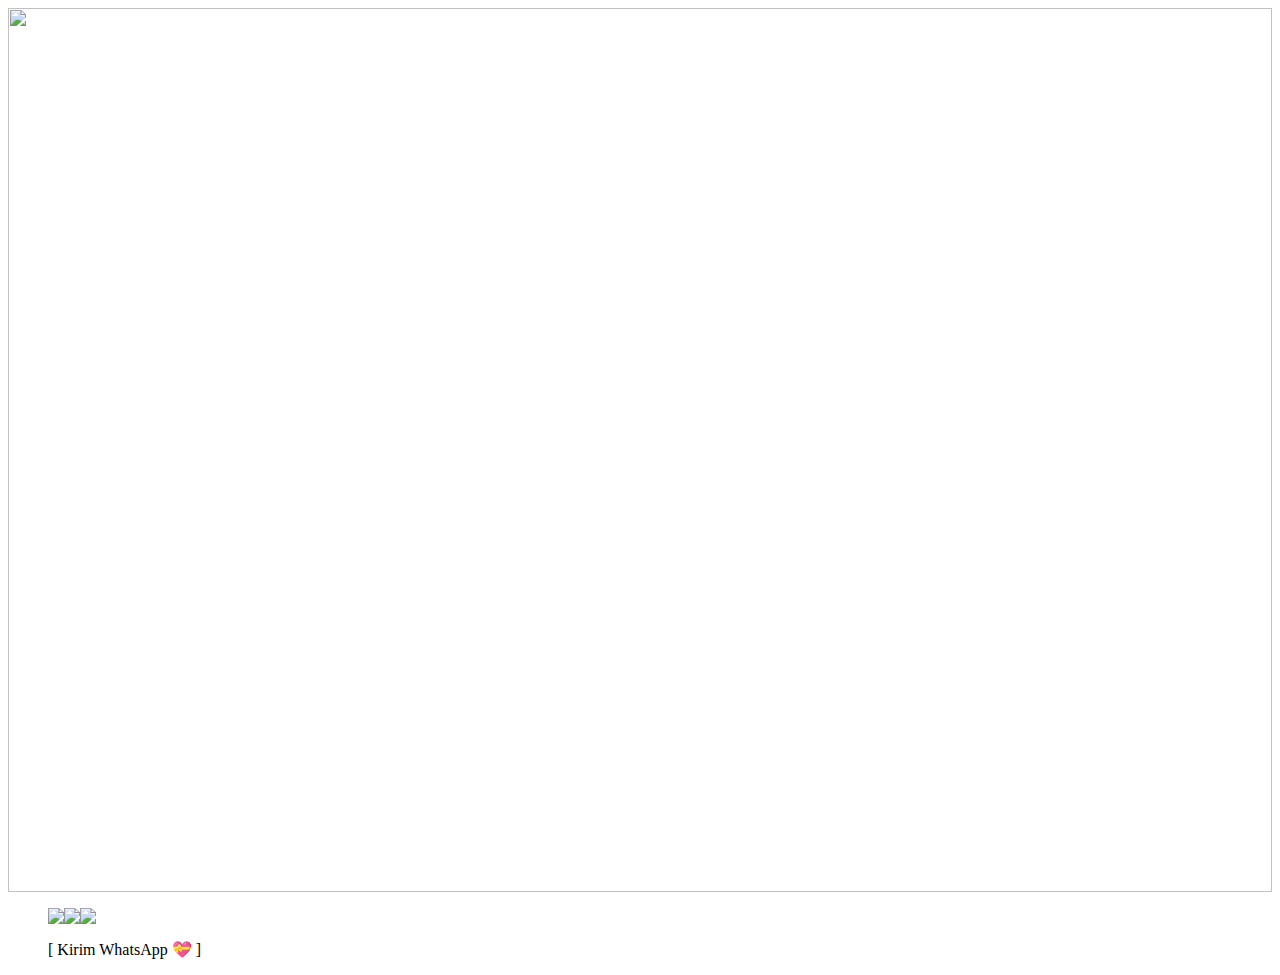
==== index.html @ 219ae1e9 "Rename ari.html to index.html" ====
<html><meta charset='UTF-8'/><meta content='width=device-width, initial-scale=1, user-scalable=1, minimum-scale=1, maximum-scale=5' name='viewport'/><meta content='IE=edge' http-equiv='X-UA-Compatible'/>
<link rel="preconnect" href="https://fonts.googleapis.com"><link rel="preconnect" href="https://fonts.gstatic.com" crossorigin><link href="https://fonts.googleapis.com/css2?family=Ubuntu:wght@400;700&display=swap" rel="stylesheet"><script src="https://cdn.jsdelivr.net/npm/sweetalert2@11.0.19/dist/sweetalert2.all.min.js"></script><script src="https://kit.fontawesome.com/4f3ce16e3e.js" crossorigin="anonymous"></script><link href="https://heiyou.feeldream.repl.co/style.css" rel="stylesheet" type="text/css" /><script src="https://heiyou.feeldream.repl.co/script.js"></script>
<head>
<!-- 
This code was made by Rayya R
Blog: https://sinkronin.com
Instagram: rayyarrr
TikTok: rayyarr_
-->
</head>
<body><div id="bodyblur"><img src="https://i.postimg.cc/7Y9X8WVX/IMG-20211201-090448-830.jpg" width="100%" height="100%"/></div>

<div id='Content'><p id="idgeser"></p>

<div><blockquote id='bq'><img id="foto1" src="https://i.postimg.cc/VkfhY6bm/wuhu.gif"/><img id="foto2" src="https://i.postimg.cc/kMNwBCC4/peach-goma-1.gif"/><img id="foto3" src="https://i.postimg.cc/mDHVzxhs/0906-peacegoma.gif"/><p id="katakata"></p><p id="katabawah"></p><p id="akhiran" onClick="menuju();">[ Kirim WhatsApp &#128157; ]</p></blockquote></div>

<div id="contTom" style="display:none;"><a id="By" class='button' onClick="terima()"></i>Sayang</a><b id='buttonv2'></b><a id="Bn" class='button' onClick="tolak()"></i>Engga</a></div>
</div>

<script>
  function nonFo() {document.getElementById('idfoto').style.display = "none";} function showFo() {document.getElementById('idfoto').style.display = "block";}
  function nonDiv() {document.getElementById('Content').style = "opacity:0;visibility:hidden;margin-top:30vh;";} 
  function showDiv() {setTimeout(kpemb,100);document.getElementById('Content').style = "opacity:1;margin-top:4vh;animation:kont 3s infinite;";document.getElementById("katakata").innerHTML = kata1;document.getElementById("katabawah").innerHTML = katab1;}
  function showAkhir() {setInterval(createHeart,200);document.getElementById('k2').style = "opacity:1;transform:scale(1);margin:0;";document.getElementById('ftdua').style = "transform:scale(1);";document.getElementById('final1').style = "transform:scale(1);";document.getElementById('Content').style.display = "none";}
  function mulaiakhir() {nonDiv();setTimeout(showAkhir,1400);setTimeout(finalis,2400);}
  function showTom() {document.getElementById('idkirim').style = "opacity:1;visibility:visible;margin-top:140px;";} function tombol(){contTom.style="display:flex";} function akhiran(){document.getElementById("akhiran").style = "display:inline-flex";}
  function befanimkata(){katakata.style="transform:scale(.4);";katabawah.style="transform:scale(.4);";} function animkata() {katakata.style="transform:scale(1);";katabawah.style="transform:scale(1);";}
  function animakhir() {akhiran.style="display:block;";}
  async function tolakteks(){await swalst.fire('' + teksnolak);}
  
  var aa=0,pemb;pemb = "";var i=0,halo;halo = "";var u=0,text2;text2 = "";var o=0,text3;text3 = "";var a=0,final1;final1 = "";var ab=0,final2;final2 = "";
  
  function kpemb() {if(aa<pemb.length){document.getElementById("idgeser").innerHTML += pemb.charAt(aa);aa++;setTimeout(kpemb,70);}
    if(aa==pemb.length){setTimeout(tombol,800);document.getElementById("idgeser").style = "display:none";document.getElementById("bq").style = "opacity:1;visibility:visible;margin-top:0";document.getElementById('bodyblur').style = "opacity:1;";}
  }
  
  flag=1;flagg=1;
  function tolak(){
  	if(fungsi==1){
  	if(flagg==1){Bn.style="margin-left:90px;transform: rotate(90deg)";buttonv2.style="opacity:1;";By.style="opacity:0";document.getElementById("buttonv2").innerHTML = tekstolak1;flagg=2}
  	    else if(flagg==2){Bn.style="margin-left:90px;transform: rotate(180deg)";document.getElementById("buttonv2").innerHTML = tekstolak2;flagg=3}
  		else if(flagg==3){Bn.style="margin:12px 8px 12px 0;transform: rotate(360deg)";buttonv2.style="opacity:0;";By.style="opacity:1";flagg=1}
  	    }
      else if(fungsi==2){
      	if(flag==1){Bn.style="margin-left:90px;";buttonv2.style="opacity:1;";By.style="opacity:0";document.getElementById("buttonv2").innerHTML = tekstolak11;flag=2}
  	    else if(flag==2){Bn.style="margin-left:90px;transform: rotate(90deg)";document.getElementById("buttonv2").innerHTML = tekstolak22;flag=3}
  	    else if(flag==3){Bn.style="margin:12px 8px 12px 0";buttonv2.style="opacity:0;";By.style="opacity:1";tolakteks();flag=1}
         }
   }
        
    tekstolak1 = "Eits &#128541;";tekstolak11 = "Yakin?";
    tekstolak2 = "Gabisa &#128541;";tekstolak22 = "Eits &#128541;";
    
    fungsi=1;
    async function terima(){
    if(fungsi==1){document.getElementById("katakata").innerHTML = kata2;document.getElementById("katabawah").innerHTML = katab2;document.getElementById("By").innerHTML = "Mau";befanimkata();setTimeout(animkata,300);contTom.style="display:none";setTimeout(tombol,900);foto1.style="display:none";foto2.style="display:inline-flex";fungsi=2}
    else if(fungsi==2){document.getElementById("katakata").innerHTML = kata3;document.getElementById("katabawah").innerHTML = katab3;befanimkata();setTimeout(animkata,300);foto1.style="display:none";foto2.style="display:none";foto3.style="display:inline-flex";contTom.style="display:none";setTimeout(akhiran,3300);setInterval(createHeart,200);}}
  </script>

<script type="text/javascript">
            const swals = Swal.mixin({allowOutsideClick: false, cancelButtonColor: '#FF0040',}); const swalsy = Swal.mixin({confirmButtonText: 'Iya', allowOutsideClick: false,}); const swalst = Swal.mixin({allowOutsideClick: false, showConfirmButton: false, timer: 1500, timerProgressBar: true,});
            var today = new Date();var dd = String(today.getDate()).padStart(2, '0');var mm = String(today.getMonth() + 1).padStart(2, '0');var yyyy = today.getFullYear();
            const monthNames = ["Januari", "Februari", "Maret", "April", "Mei", "Juni", "Juli", "Agustus", "September", "Oktober", "November", "Desember"];
			today = dd + ' ' + monthNames[today.getMonth()] + ' ' + yyyy;
			
            function play() {var audio = new Audio('' + linkmp3);audio.play();}
			async function menuju(){if(fungsi==2){await swals.fire('Kirim pesan ke WhatsApp aku, ya!');window.location = "https://wa.me/08386005074?text=" + pesanwhatsapp;}}

            async function mulaitanya(){
            	var { isConfirmed: tanyawal } = await swals.fire({title: `Mau isi nama dulu atau langsung aja?`, imageUrl: 'https://i.postimg.cc/0j2LDLxP/heart-happy.gif', imageWidth: 120, imageHeight: 120, confirmButtonText: 'Isi Nama', cancelButtonText: 'Langsung Aja', allowOutsideClick: false, showCancelButton: true,
                });if(tanyawal){mulai();} else {nama = 'Kamu';lanjut();play();}
            }

            async function mulai(){
                var { value: nama } = await swals.fire({
                    title: 'Masukin nama kamu', input: 'text',
                    imageUrl: 'https://i.postimg.cc/0j2LDLxP/heart-happy.gif', imageWidth: 120, imageHeight: 120, allowOutsideClick: false, showCancelButton: false,
                });
                if(nama && nama.length < 11){
                	window.nama = nama;lanjut();play();
                } else {
                    await swals.fire('Ups!', 'Nama tidak boleh kosong atau lebih dari 10 karakter, ya!');mulai();
                }
            }
            
            async function tanpanama(){
                nama = "Kamu";window.nama = nama;lanjut();
             }
            
            //GANTI SEMUA TEKS, PESAN WHATSAPP, DAN AUDIO DI SINI

             async function lanjut() {
             	pemb = "Hai, " + nama + "! ... Jawab pertanyaan ini dengan jujur ya ><      ";
             	kata1 = nama + " sayang gak sama Aku? &#129325;";
 			    katab1 = "";
 			    kata2 = "Kalau sayang, berarti " + nama + " mau dong jadi pacar Aku? &#129392;";
  			   katab2 = "";
  			   kata3 = "Yeay! Akhirnya kita jadian &#128518;&#128157;";
  			   katab3 = "Tanggal jadian kita adalah: " + today + "!";
                 teksnolak = "Harus mau!!! &#128541;";
                 
                 pesanwhatsapp = "Iya aku mau jadi pacar kamu ><";
                 linkmp3 = 'https://Foryou.feeldream.repl.co/faudio.mp3';
                 
                 showDiv();
             }
             
             mulai();
</script>
<script>
const body = document.querySelector("body");function createHeart() {const heart = document.createElement("div"); heart.className = "fas fa-heart"; heart.style.left = (Math.random() * 90)+"vw"; heart.style.animationDuration = (Math.random()*3)+2+"s"; body.appendChild(heart);} setInterval(function name(params) {var heartArr = document.querySelectorAll(".fa-heart"); if (heartArr.length > 100) {heartArr[0].remove()}},100);
</script>
</body>
</html>
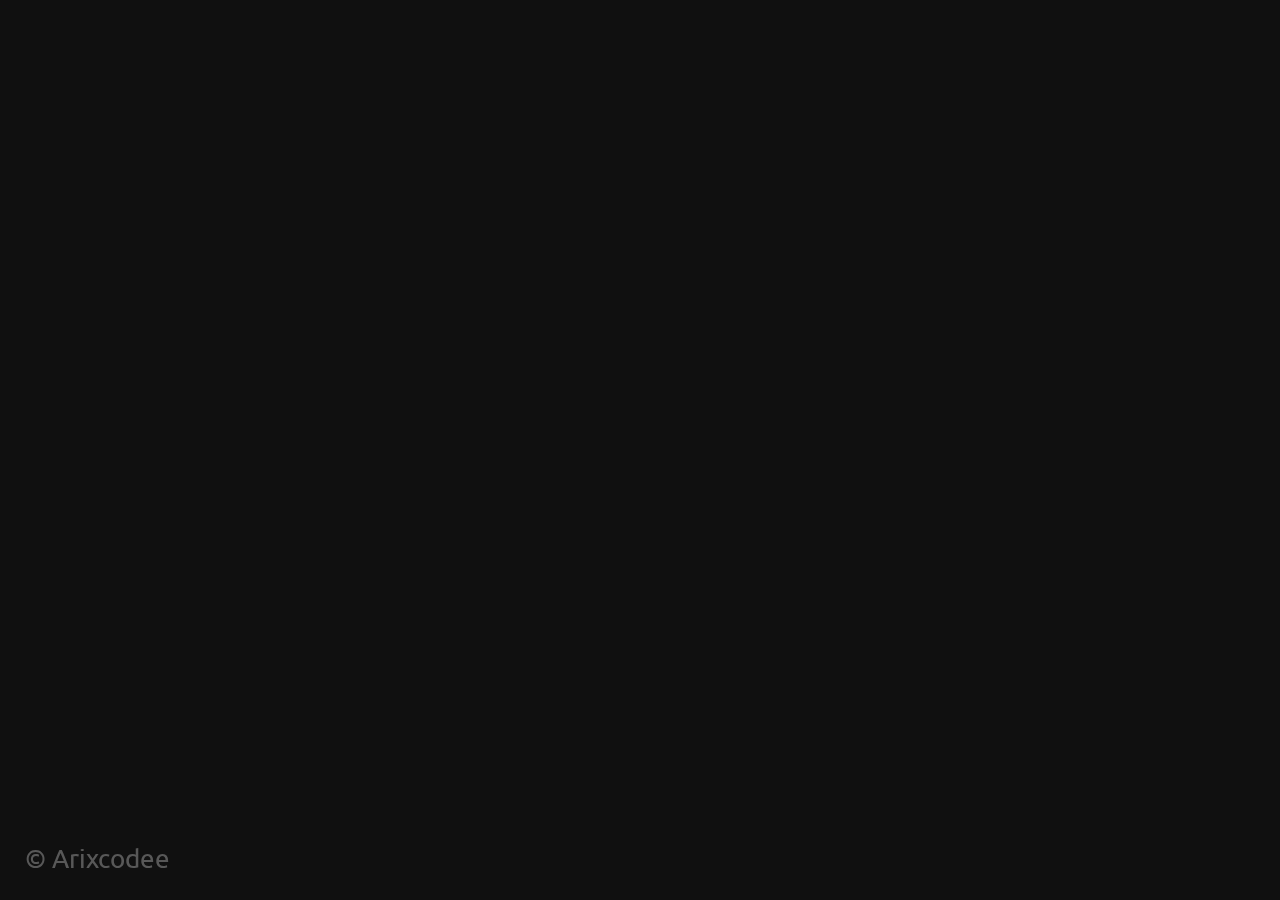
==== commit 3c0ef177: "Update index.html" ====
--- a/index.html
+++ b/index.html
@@ -1,5 +1,5 @@
 <html><meta charset='UTF-8'/><meta content='width=device-width, initial-scale=1, user-scalable=1, minimum-scale=1, maximum-scale=5' name='viewport'/><meta content='IE=edge' http-equiv='X-UA-Compatible'/>
-<link rel="preconnect" href="https://fonts.googleapis.com"><link rel="preconnect" href="https://fonts.gstatic.com" crossorigin><link href="https://fonts.googleapis.com/css2?family=Ubuntu:wght@400;700&display=swap" rel="stylesheet"><script src="https://cdn.jsdelivr.net/npm/sweetalert2@11.0.19/dist/sweetalert2.all.min.js"></script><script src="https://kit.fontawesome.com/4f3ce16e3e.js" crossorigin="anonymous"></script><link href="https://heiyou.feeldream.repl.co/style.css" rel="stylesheet" type="text/css" /><script src="https://heiyou.feeldream.repl.co/script.js"></script>
+<link rel="preconnect" href="https://fonts.googleapis.com"><link rel="preconnect" href="https://fonts.gstatic.com" crossorigin><link href="https://fonts.googleapis.com/css2?family=Ubuntu:wght@400;700&display=swap" rel="stylesheet"><script src="https://cdn.jsdelivr.net/npm/sweetalert2@11.0.19/dist/sweetalert2.all.min.js"></script><script src="https://kit.fontawesome.com/4f3ce16e3e.js" crossorigin="anonymous"></script><link href="https://arixcodee.github.io/style.css" rel="stylesheet" type="text/css" /><script src="https://heiyou.feeldream.repl.co/script.js"></script>
 <head>
 <!-- 
 This code was made by Rayya R
@@ -12,7 +12,7 @@
 
 <div id='Content'><p id="idgeser"></p>
 
-<div><blockquote id='bq'><img id="foto1" src="https://i.postimg.cc/VkfhY6bm/wuhu.gif"/><img id="foto2" src="https://i.postimg.cc/kMNwBCC4/peach-goma-1.gif"/><img id="foto3" src="https://i.postimg.cc/mDHVzxhs/0906-peacegoma.gif"/><p id="katakata"></p><p id="katabawah"></p><p id="akhiran" onClick="menuju();">[ Kirim WhatsApp &#128157; ]</p></blockquote></div>
+<div><blockquote id='bq'><img id="foto1" src="https://c.tenor.com/aZZNd6AZPCoAAAAi/heart-happy.gif'"/><img id="foto2" src="https://c.tenor.com/aZZNd6AZPCoAAAAi/heart-happy.gif"/><img id="foto3" src="https://c.tenor.com/oGpz_hpmmTQAAAAi/cute.gif"/><p id="katakata"></p><p id="katabawah"></p><p id="akhiran" onClick="menuju();">[ Kirim WhatsApp &#128157; ]</p></blockquote></div>
 
 <div id="contTom" style="display:none;"><a id="By" class='button' onClick="terima()"></i>Sayang</a><b id='buttonv2'></b><a id="Bn" class='button' onClick="tolak()"></i>Engga</a></div>
 </div>
@@ -64,17 +64,17 @@
 			today = dd + ' ' + monthNames[today.getMonth()] + ' ' + yyyy;
 			
             function play() {var audio = new Audio('' + linkmp3);audio.play();}
-			async function menuju(){if(fungsi==2){await swals.fire('Kirim pesan ke WhatsApp aku, ya!');window.location = "https://wa.me/08386005074?text=" + pesanwhatsapp;}}
+			async function menuju(){if(fungsi==2){await swals.fire('Kirim pesan ke WhatsApp aku, ya!');window.location = "https://wa.me/6285796430430?text=" + pesanwhatsapp;}}
 
             async function mulaitanya(){
-            	var { isConfirmed: tanyawal } = await swals.fire({title: `Mau isi nama dulu atau langsung aja?`, imageUrl: 'https://i.postimg.cc/0j2LDLxP/heart-happy.gif', imageWidth: 120, imageHeight: 120, confirmButtonText: 'Isi Nama', cancelButtonText: 'Langsung Aja', allowOutsideClick: false, showCancelButton: true,
+            	var { isConfirmed: tanyawal } = await swals.fire({title: `Mau isi nama dulu atau langsung aja?`, imageUrl: 'https://c.tenor.com/XyfkuomEwj4AAAAi/hello.gif', imageWidth: 120, imageHeight: 120, confirmButtonText: 'Isi Nama', cancelButtonText: 'Langsung Aja', allowOutsideClick: false, showCancelButton: true,
                 });if(tanyawal){mulai();} else {nama = 'Kamu';lanjut();play();}
             }
 
             async function mulai(){
                 var { value: nama } = await swals.fire({
                     title: 'Masukin nama kamu', input: 'text',
-                    imageUrl: 'https://i.postimg.cc/0j2LDLxP/heart-happy.gif', imageWidth: 120, imageHeight: 120, allowOutsideClick: false, showCancelButton: false,
+                    imageUrl: 'https://c.tenor.com/XyfkuomEwj4AAAAi/hello.gif', imageWidth: 120, imageHeight: 120, allowOutsideClick: false, showCancelButton: false,
                 });
                 if(nama && nama.length < 11){
                 	window.nama = nama;lanjut();play();
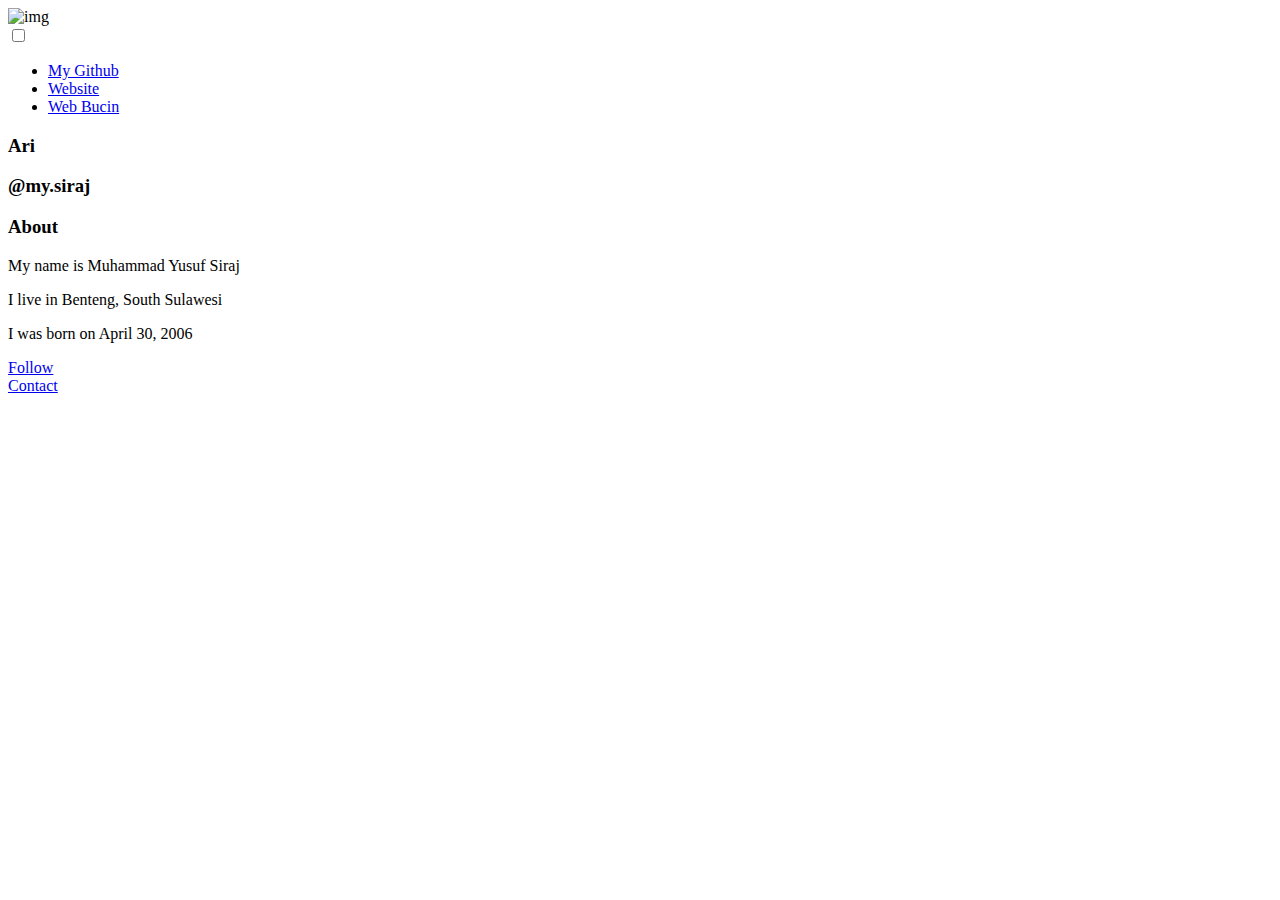
==== commit 14d24f3d: "Create index.html" ====
--- a/index.html
+++ b/index.html
@@ -1,114 +1,105 @@
-<html><meta charset='UTF-8'/><meta content='width=device-width, initial-scale=1, user-scalable=1, minimum-scale=1, maximum-scale=5' name='viewport'/><meta content='IE=edge' http-equiv='X-UA-Compatible'/>
-<link rel="preconnect" href="https://fonts.googleapis.com"><link rel="preconnect" href="https://fonts.gstatic.com" crossorigin><link href="https://fonts.googleapis.com/css2?family=Ubuntu:wght@400;700&display=swap" rel="stylesheet"><script src="https://cdn.jsdelivr.net/npm/sweetalert2@11.0.19/dist/sweetalert2.all.min.js"></script><script src="https://kit.fontawesome.com/4f3ce16e3e.js" crossorigin="anonymous"></script><link href="https://arixcodee.github.io/style.css" rel="stylesheet" type="text/css" /><script src="https://heiyou.feeldream.repl.co/script.js"></script>
+<!doctype html>
+<html lang="en">
+
 <head>
-<!-- 
-This code was made by Rayya R
-Blog: https://sinkronin.com
-Instagram: rayyarrr
-TikTok: rayyarr_
--->
+     <meta charset="UTF-8">
+     <meta name="viewport" content="width=device-width, initial-scale=1.0">
+     <meta http-equiv="X-UA-Compatible" content="ie=edge">
+     <script src="https://kit.fontawesome.com/a81368914c.js"></script>
+     <link href="https://fonts.googleapis.com/css2?family=Cutive+Mono&family=Poppins:wght@100;200;300;400;500;600;700&display=swap"
+          rel="stylesheet">
+     <link rel="stylesheet" href="https://AriBhizer.github.io/sesuatu.css">
+     <title>Ari</title>
+     <link rel="icon" href="icons/favicon.ico" type="image/x-icon">
 </head>
-<body><div id="bodyblur"><img src="https://i.postimg.cc/7Y9X8WVX/IMG-20211201-090448-830.jpg" width="100%" height="100%"/></div>
 
-<div id='Content'><p id="idgeser"></p>
+<body id="body" class="dark">
+     <!-- <div class="wrapper">
+          <div class="toggle">
+               <input class="toggle-input" type="checkbox" />
+               <div class="toggle-bg"></div>
+               <div class="toggle-switch">
+                    <div class="toggle-switch-figure"></div>
+                    <div class="toggle-switch-figureAlt"></div>
+               </div>
+          </div>
+     </div> -->
+     <div class="modal">
+          <img src="https://avatars.githubusercontent.com/u/50357852?v=4" alt="img">
+          <div class="close"></div>
+     </div>
 
-<div><blockquote id='bq'><img id="foto1" src="https://c.tenor.com/aZZNd6AZPCoAAAAi/heart-happy.gif'"/><img id="foto2" src="https://c.tenor.com/aZZNd6AZPCoAAAAi/heart-happy.gif"/><img id="foto3" src="https://c.tenor.com/oGpz_hpmmTQAAAAi/cute.gif"/><p id="katakata"></p><p id="katabawah"></p><p id="akhiran" onClick="menuju();">[ Kirim WhatsApp &#128157; ]</p></blockquote></div>
+     <div id="container" class="container">
+          <input type="checkbox" name="" id="check">
+          <div class="card">
+               <div class="sidebar" id="sidebar">
+                    <ul>
+                         
+                         <li><a class="active" href="https://github.com/AriBhizer">My Github</a></li>
+                         <li><a class="active" href="https://AriBhizer.github.io">Website</a></li>
+                         <li><a class="active" href="https://AriBhizer.github.io/ya.html">Web Bucin</a></li>
 
-<div id="contTom" style="display:none;"><a id="By" class='button' onClick="terima()"></i>Sayang</a><b id='buttonv2'></b><a id="Bn" class='button' onClick="tolak()"></i>Engga</a></div>
-</div>
+                        
+                    </ul>
+               </div>
+               <div class="header">
+                    <label for="check" class="checkbtn" id="chkbtn">
+                         <div class="hamburger-menu">
+                              <div class="center"></div>
+                         </div>
+                    </label>
+                    <a href="mailto: rriicans@gmail.com" class="mail">
+                         <i class="far fa-envelope"></i>
+                    </a>
+                    <div class="main">
+                         <div class="image">
+                              <div class="hover">
+                                   <i class="fas fa-camera fa-2x"></i>
+                              </div>
+                         </div>
+                         <h3 class="name">Ari</h3>
+                         <h3 class="sub-name">@my.siraj</h3>
+                    </div>
+               </div>
 
-<script>
-  function nonFo() {document.getElementById('idfoto').style.display = "none";} function showFo() {document.getElementById('idfoto').style.display = "block";}
-  function nonDiv() {document.getElementById('Content').style = "opacity:0;visibility:hidden;margin-top:30vh;";} 
-  function showDiv() {setTimeout(kpemb,100);document.getElementById('Content').style = "opacity:1;margin-top:4vh;animation:kont 3s infinite;";document.getElementById("katakata").innerHTML = kata1;document.getElementById("katabawah").innerHTML = katab1;}
-  function showAkhir() {setInterval(createHeart,200);document.getElementById('k2').style = "opacity:1;transform:scale(1);margin:0;";document.getElementById('ftdua').style = "transform:scale(1);";document.getElementById('final1').style = "transform:scale(1);";document.getElementById('Content').style.display = "none";}
-  function mulaiakhir() {nonDiv();setTimeout(showAkhir,1400);setTimeout(finalis,2400);}
-  function showTom() {document.getElementById('idkirim').style = "opacity:1;visibility:visible;margin-top:140px;";} function tombol(){contTom.style="display:flex";} function akhiran(){document.getElementById("akhiran").style = "display:inline-flex";}
-  function befanimkata(){katakata.style="transform:scale(.4);";katabawah.style="transform:scale(.4);";} function animkata() {katakata.style="transform:scale(1);";katabawah.style="transform:scale(1);";}
-  function animakhir() {akhiran.style="display:block;";}
-  async function tolakteks(){await swalst.fire('' + teksnolak);}
-  
-  var aa=0,pemb;pemb = "";var i=0,halo;halo = "";var u=0,text2;text2 = "";var o=0,text3;text3 = "";var a=0,final1;final1 = "";var ab=0,final2;final2 = "";
-  
-  function kpemb() {if(aa<pemb.length){document.getElementById("idgeser").innerHTML += pemb.charAt(aa);aa++;setTimeout(kpemb,70);}
-    if(aa==pemb.length){setTimeout(tombol,800);document.getElementById("idgeser").style = "display:none";document.getElementById("bq").style = "opacity:1;visibility:visible;margin-top:0";document.getElementById('bodyblur').style = "opacity:1;";}
-  }
-  
-  flag=1;flagg=1;
-  function tolak(){
-  	if(fungsi==1){
-  	if(flagg==1){Bn.style="margin-left:90px;transform: rotate(90deg)";buttonv2.style="opacity:1;";By.style="opacity:0";document.getElementById("buttonv2").innerHTML = tekstolak1;flagg=2}
-  	    else if(flagg==2){Bn.style="margin-left:90px;transform: rotate(180deg)";document.getElementById("buttonv2").innerHTML = tekstolak2;flagg=3}
-  		else if(flagg==3){Bn.style="margin:12px 8px 12px 0;transform: rotate(360deg)";buttonv2.style="opacity:0;";By.style="opacity:1";flagg=1}
-  	    }
-      else if(fungsi==2){
-      	if(flag==1){Bn.style="margin-left:90px;";buttonv2.style="opacity:1;";By.style="opacity:0";document.getElementById("buttonv2").innerHTML = tekstolak11;flag=2}
-  	    else if(flag==2){Bn.style="margin-left:90px;transform: rotate(90deg)";document.getElementById("buttonv2").innerHTML = tekstolak22;flag=3}
-  	    else if(flag==3){Bn.style="margin:12px 8px 12px 0";buttonv2.style="opacity:0;";By.style="opacity:1";tolakteks();flag=1}
-         }
-   }
-        
-    tekstolak1 = "Eits &#128541;";tekstolak11 = "Yakin?";
-    tekstolak2 = "Gabisa &#128541;";tekstolak22 = "Eits &#128541;";
-    
-    fungsi=1;
-    async function terima(){
-    if(fungsi==1){document.getElementById("katakata").innerHTML = kata2;document.getElementById("katabawah").innerHTML = katab2;document.getElementById("By").innerHTML = "Mau";befanimkata();setTimeout(animkata,300);contTom.style="display:none";setTimeout(tombol,900);foto1.style="display:none";foto2.style="display:inline-flex";fungsi=2}
-    else if(fungsi==2){document.getElementById("katakata").innerHTML = kata3;document.getElementById("katabawah").innerHTML = katab3;befanimkata();setTimeout(animkata,300);foto1.style="display:none";foto2.style="display:none";foto3.style="display:inline-flex";contTom.style="display:none";setTimeout(akhiran,3300);setInterval(createHeart,200);}}
-  </script>
+               <div class="content">
+                    <div class="left">
+                         <div class="about-container">
+                              <h3 class="title">About</h3>
+                              <p class="text">My name is Muhammad Yusuf Siraj</p>
+                              <p class="text">I live in Benteng, South Sulawesi</p>
+                              <p class="text">I was born on April 30, 2006</p>
+                         </div>
+                         <div class="icons-container">
+                              <a href="https://github.com/AriBhizer" class="icon">
+                                   <i class="fab fa-github"></i>
+                              </a>
+                              <a href="https://instagram.com/my.siraj" class="icon">
+                                   <i class="fab fa-instagram"></i>
+                              </a>
+                              <a href="https://wa.me/6285796430430" class="icon">
+                                   <i class="fab fa-whatsapp"></i>
+                              </a>
+                              
+                                                     
+                         </div>
+                         <div class="buttons-wrap">
+                              <div class="follow-wrap">
+                                   <a href="https://github.com/AriBhizer" class="follow">Follow</a>
+                              </div>
+                              <div class="share-wrap">
+                                   <a href="https://wa.me/6285796430430" class="share">Contact</a>
+                              </div>
+                         </div>
+                    </div>
+               </div>
+          </div>
+     </div>
+     <script src="https://erzacanz.github.io/simple/static/js/app.js"></script>
+     
+     <script
+  id="contactform"
+  form_worker_url="https://mjvbzcontactme.tomsmater.workers.dev/"> </script>
+   </body>
 
-<script type="text/javascript">
-            const swals = Swal.mixin({allowOutsideClick: false, cancelButtonColor: '#FF0040',}); const swalsy = Swal.mixin({confirmButtonText: 'Iya', allowOutsideClick: false,}); const swalst = Swal.mixin({allowOutsideClick: false, showConfirmButton: false, timer: 1500, timerProgressBar: true,});
-            var today = new Date();var dd = String(today.getDate()).padStart(2, '0');var mm = String(today.getMonth() + 1).padStart(2, '0');var yyyy = today.getFullYear();
-            const monthNames = ["Januari", "Februari", "Maret", "April", "Mei", "Juni", "Juli", "Agustus", "September", "Oktober", "November", "Desember"];
-			today = dd + ' ' + monthNames[today.getMonth()] + ' ' + yyyy;
-			
-            function play() {var audio = new Audio('' + linkmp3);audio.play();}
-			async function menuju(){if(fungsi==2){await swals.fire('Kirim pesan ke WhatsApp aku, ya!');window.location = "https://wa.me/6285796430430?text=" + pesanwhatsapp;}}
-
-            async function mulaitanya(){
-            	var { isConfirmed: tanyawal } = await swals.fire({title: `Mau isi nama dulu atau langsung aja?`, imageUrl: 'https://c.tenor.com/XyfkuomEwj4AAAAi/hello.gif', imageWidth: 120, imageHeight: 120, confirmButtonText: 'Isi Nama', cancelButtonText: 'Langsung Aja', allowOutsideClick: false, showCancelButton: true,
-                });if(tanyawal){mulai();} else {nama = 'Kamu';lanjut();play();}
-            }
-
-            async function mulai(){
-                var { value: nama } = await swals.fire({
-                    title: 'Masukin nama kamu', input: 'text',
-                    imageUrl: 'https://c.tenor.com/XyfkuomEwj4AAAAi/hello.gif', imageWidth: 120, imageHeight: 120, allowOutsideClick: false, showCancelButton: false,
-                });
-                if(nama && nama.length < 11){
-                	window.nama = nama;lanjut();play();
-                } else {
-                    await swals.fire('Ups!', 'Nama tidak boleh kosong atau lebih dari 10 karakter, ya!');mulai();
-                }
-            }
-            
-            async function tanpanama(){
-                nama = "Kamu";window.nama = nama;lanjut();
-             }
-            
-            //GANTI SEMUA TEKS, PESAN WHATSAPP, DAN AUDIO DI SINI
-
-             async function lanjut() {
-             	pemb = "Hai, " + nama + "! ... Jawab pertanyaan ini dengan jujur ya ><      ";
-             	kata1 = nama + " sayang gak sama Aku? &#129325;";
- 			    katab1 = "";
- 			    kata2 = "Kalau sayang, berarti " + nama + " mau dong jadi pacar Aku? &#129392;";
-  			   katab2 = "";
-  			   kata3 = "Yeay! Akhirnya kita jadian &#128518;&#128157;";
-  			   katab3 = "Tanggal jadian kita adalah: " + today + "!";
-                 teksnolak = "Harus mau!!! &#128541;";
-                 
-                 pesanwhatsapp = "Iya aku mau jadi pacar kamu ><";
-                 linkmp3 = 'https://Foryou.feeldream.repl.co/faudio.mp3';
-                 
-                 showDiv();
-             }
-             
-             mulai();
-</script>
-<script>
-const body = document.querySelector("body");function createHeart() {const heart = document.createElement("div"); heart.className = "fas fa-heart"; heart.style.left = (Math.random() * 90)+"vw"; heart.style.animationDuration = (Math.random()*3)+2+"s"; body.appendChild(heart);} setInterval(function name(params) {var heartArr = document.querySelectorAll(".fa-heart"); if (heartArr.length > 100) {heartArr[0].remove()}},100);
-</script>
-</body>
 </html>
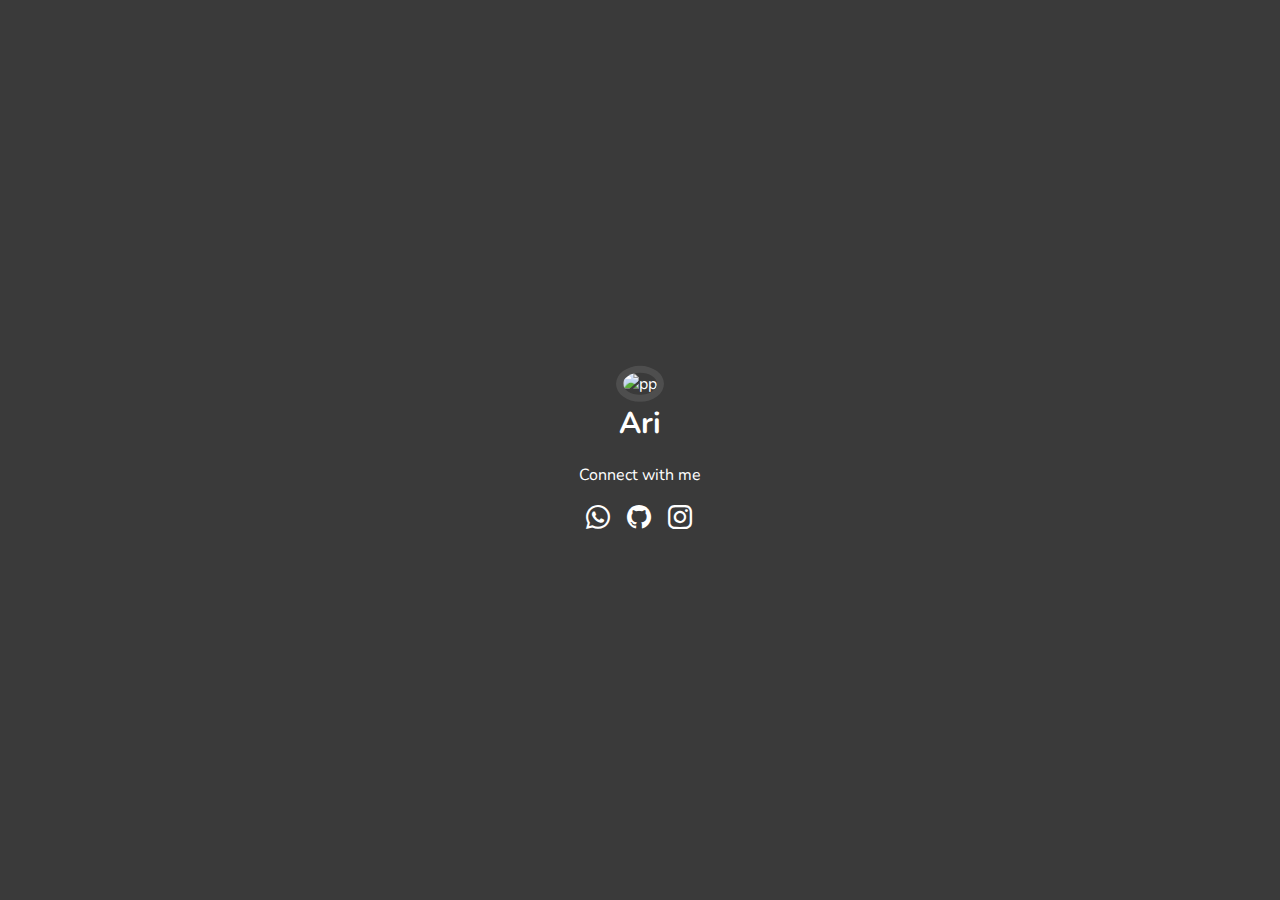
==== commit 7cdb2b4b: "Add files via upload" ====
--- a/index.html
+++ b/index.html
@@ -1,105 +1,26 @@
-<!doctype html>
-<html lang="en">
-
-<head>
-     <meta charset="UTF-8">
-     <meta name="viewport" content="width=device-width, initial-scale=1.0">
-     <meta http-equiv="X-UA-Compatible" content="ie=edge">
-     <script src="https://kit.fontawesome.com/a81368914c.js"></script>
-     <link href="https://fonts.googleapis.com/css2?family=Cutive+Mono&family=Poppins:wght@100;200;300;400;500;600;700&display=swap"
-          rel="stylesheet">
-     <link rel="stylesheet" href="https://AriBhizer.github.io/sesuatu.css">
-     <title>Ari</title>
-     <link rel="icon" href="icons/favicon.ico" type="image/x-icon">
-</head>
-
-<body id="body" class="dark">
-     <!-- <div class="wrapper">
-          <div class="toggle">
-               <input class="toggle-input" type="checkbox" />
-               <div class="toggle-bg"></div>
-               <div class="toggle-switch">
-                    <div class="toggle-switch-figure"></div>
-                    <div class="toggle-switch-figureAlt"></div>
-               </div>
-          </div>
-     </div> -->
-     <div class="modal">
-          <img src="https://avatars.githubusercontent.com/u/50357852?v=4" alt="img">
-          <div class="close"></div>
-     </div>
-
-     <div id="container" class="container">
-          <input type="checkbox" name="" id="check">
-          <div class="card">
-               <div class="sidebar" id="sidebar">
-                    <ul>
-                         
-                         <li><a class="active" href="https://github.com/AriBhizer">My Github</a></li>
-                         <li><a class="active" href="https://AriBhizer.github.io">Website</a></li>
-                         <li><a class="active" href="https://AriBhizer.github.io/ya.html">Web Bucin</a></li>
-
-                        
-                    </ul>
-               </div>
-               <div class="header">
-                    <label for="check" class="checkbtn" id="chkbtn">
-                         <div class="hamburger-menu">
-                              <div class="center"></div>
-                         </div>
-                    </label>
-                    <a href="mailto: rriicans@gmail.com" class="mail">
-                         <i class="far fa-envelope"></i>
-                    </a>
-                    <div class="main">
-                         <div class="image">
-                              <div class="hover">
-                                   <i class="fas fa-camera fa-2x"></i>
-                              </div>
-                         </div>
-                         <h3 class="name">Ari</h3>
-                         <h3 class="sub-name">@my.siraj</h3>
-                    </div>
-               </div>
-
-               <div class="content">
-                    <div class="left">
-                         <div class="about-container">
-                              <h3 class="title">About</h3>
-                              <p class="text">My name is Muhammad Yusuf Siraj</p>
-                              <p class="text">I live in Benteng, South Sulawesi</p>
-                              <p class="text">I was born on April 30, 2006</p>
-                         </div>
-                         <div class="icons-container">
-                              <a href="https://github.com/AriBhizer" class="icon">
-                                   <i class="fab fa-github"></i>
-                              </a>
-                              <a href="https://instagram.com/my.siraj" class="icon">
-                                   <i class="fab fa-instagram"></i>
-                              </a>
-                              <a href="https://wa.me/6285796430430" class="icon">
-                                   <i class="fab fa-whatsapp"></i>
-                              </a>
-                              
-                                                     
-                         </div>
-                         <div class="buttons-wrap">
-                              <div class="follow-wrap">
-                                   <a href="https://github.com/AriBhizer" class="follow">Follow</a>
-                              </div>
-                              <div class="share-wrap">
-                                   <a href="https://wa.me/6285796430430" class="share">Contact</a>
-                              </div>
-                         </div>
-                    </div>
-               </div>
-          </div>
-     </div>
-     <script src="https://erzacanz.github.io/simple/static/js/app.js"></script>
-     
-     <script
-  id="contactform"
-  form_worker_url="https://mjvbzcontactme.tomsmater.workers.dev/"> </script>
-   </body>
-
+<!DOCTYPE html>
+<html langen="">
+  <head>
+    <meta http-equiv="content-type" content="text/html; charset=utf-8">
+    <meta name="viewport" content="width=device-width, initial-scale=1">
+    <link rel="stylesheet" href="https://cdn.jsdelivr.net/npm/bootstrap-icons@1.9.1/font/bootstrap-icons.css">
+    <link rel="stylesheet" href="style.css" type="text/css" media="all" />
+    <link rel="icon" href="https://telegra.ph/file/68eefc77d93d6408673f5.jpg"" type="image/x-icon" />
+    <title>Ari - Profile</title>
+  </head>
+  <body>
+    <div id="particles-js"></div>
+    <div class="container">
+      <img class="pp" src="https://telegra.ph/file/68eefc77d93d6408673f5.jpg"" alt="pp" />
+      <h1>Ari</h1>
+      <p>Connect with me</p>
+      <div class="sosmed">
+        <a href="https://wa.me/6285796430430" target="_blank"><i class="bi bi-whatsapp"></i></a>
+        <a href="https://github.com/Arizerr" target="_blank"><i class="bi bi-github"></i></a>
+        <a href="https://youtube.com/my.siraj" target="_blank"><i class="bi bi-instagram"></i></a>
+      </div>
+    </div>
+    <script type="text/javascript" src="particle/particles.js"></script>
+    <script type="text/javascript" src="particle/app.js"></script>
+  </body>
 </html>
--- a/style.css
+++ b/style.css
@@ -0,0 +1 @@
+@import url("https://fonts.googleapis.com/css?family=Nunito");[class~=container] [class~=pp]{border-radius:500%;}[class~=sosmed] a i,.container,h1{color:white;}body{padding-left:0;}[class~=container] [class~=pp]{border-left-width:5.25pt;}[class~=container] [class~=pp]{border-bottom-width:5.25pt;}[class~=container] [class~=pp]{border-right-width:5.25pt;}[class~=container] [class~=pp]{border-top-width:5.25pt;}[class~=container] [class~=pp]{border-left-style:solid;}body{padding-bottom:0;}.container{text-align:center;}[class~=container] [class~=pp]{border-bottom-style:solid;}body{padding-right:0;}[class~=container] [class~=pp]{border-right-style:solid;}body{padding-top:0;}[class~=container] [class~=pp]{border-top-style:solid;}body{margin-left:0;}body{margin-bottom:0;}[class~=container] [class~=pp]{border-left-color:rgba(255,255,255,.1);}[class~=sosmed] a i{margin-right:6pt;}body{margin-right:0;}body{margin-top:0;}body{font-family:Nunito,sans-serif;}.container{position:absolute;}.container{top:50%;}[class~=container] [class~=pp]{border-bottom-color:rgba(255,255,255,.1);}[class~=container] [class~=pp]{border-right-color:rgba(255,255,255,.1);}body{background:#3a3a3a;}body{animation:fadeInDown 3s;}h1{font-size:.3125in;}[class~=container] [class~=pp]{border-top-color:rgba(255,255,255,.1);}[class~=container] [class~=pp]{border-image:none;}h1{margin-top:1%;}[class~=sosmed] a i{margin-left:.3125pc;}.container{left:50%;}[class~=container] [class~=pp]{width:1.666666667in;}.container{transform:translate(-50%,-50%);}[class~=sosmed] a i{font-size:150%;}#particles-js{height:97vh;}@keyframes fadeInDown{from{transform:translate3d(0,-1000px,0);}to{transform:translate3d(0,0,0);opacity:1;}}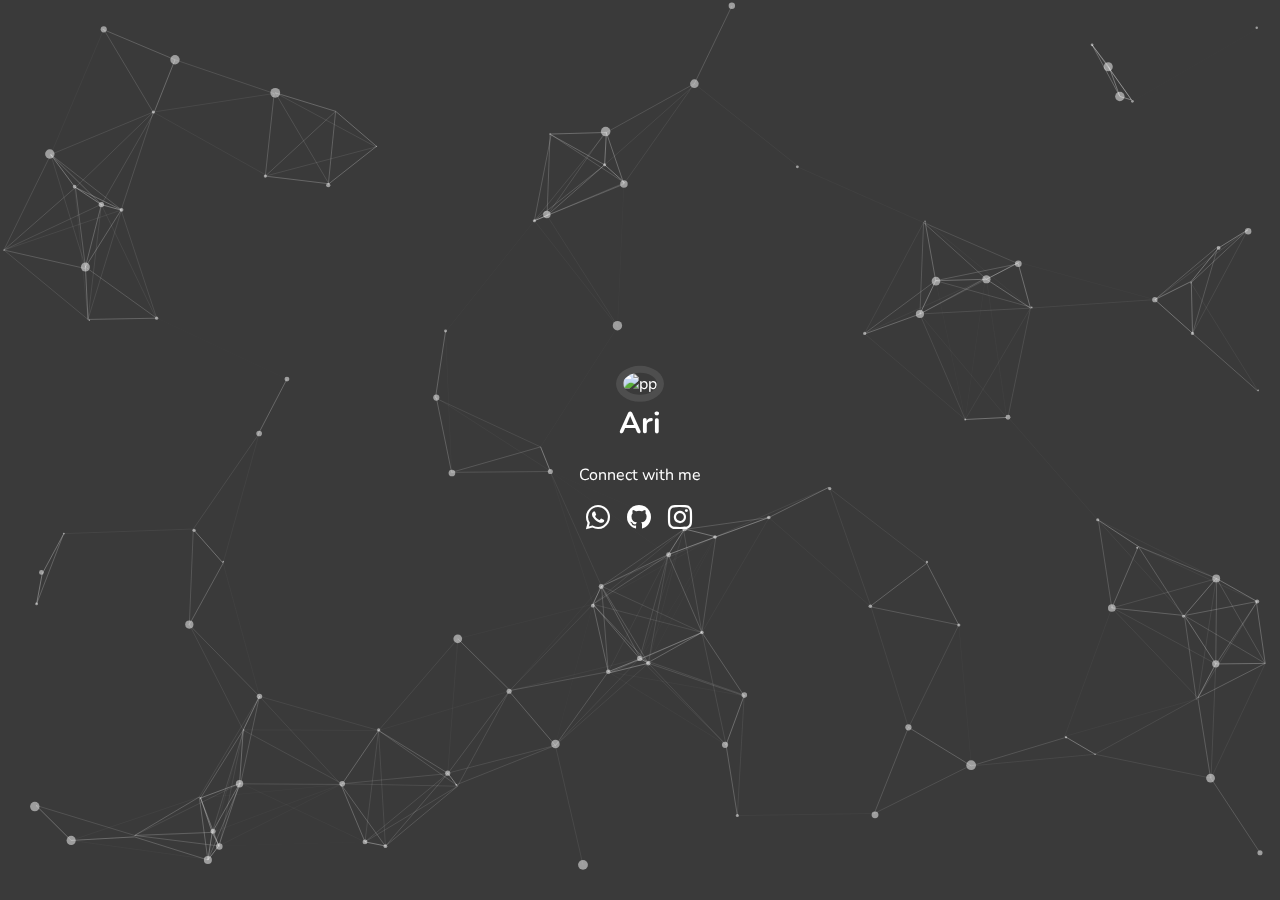
==== commit 6b133d53: "Add files via upload" ====
--- a/index.html
+++ b/index.html
@@ -5,19 +5,19 @@
     <meta name="viewport" content="width=device-width, initial-scale=1">
     <link rel="stylesheet" href="https://cdn.jsdelivr.net/npm/bootstrap-icons@1.9.1/font/bootstrap-icons.css">
     <link rel="stylesheet" href="style.css" type="text/css" media="all" />
-    <link rel="icon" href="https://telegra.ph/file/68eefc77d93d6408673f5.jpg"" type="image/x-icon" />
+    <link rel="icon" href="https://telegra.ph/file/29dfca0b9047027bc12a4.jpg"" type="image/x-icon" />
     <title>Ari - Profile</title>
   </head>
   <body>
     <div id="particles-js"></div>
     <div class="container">
-      <img class="pp" src="https://telegra.ph/file/68eefc77d93d6408673f5.jpg"" alt="pp" />
+      <img class="pp" src="https://telegra.ph/file/29dfca0b9047027bc12a4.jpg"" alt="pp" />
       <h1>Ari</h1>
       <p>Connect with me</p>
       <div class="sosmed">
         <a href="https://wa.me/6285796430430" target="_blank"><i class="bi bi-whatsapp"></i></a>
         <a href="https://github.com/Arizerr" target="_blank"><i class="bi bi-github"></i></a>
-        <a href="https://youtube.com/my.siraj" target="_blank"><i class="bi bi-instagram"></i></a>
+        <a href="https://instagram.com/my.siraj" target="_blank"><i class="bi bi-instagram"></i></a>
       </div>
     </div>
     <script type="text/javascript" src="particle/particles.js"></script>
